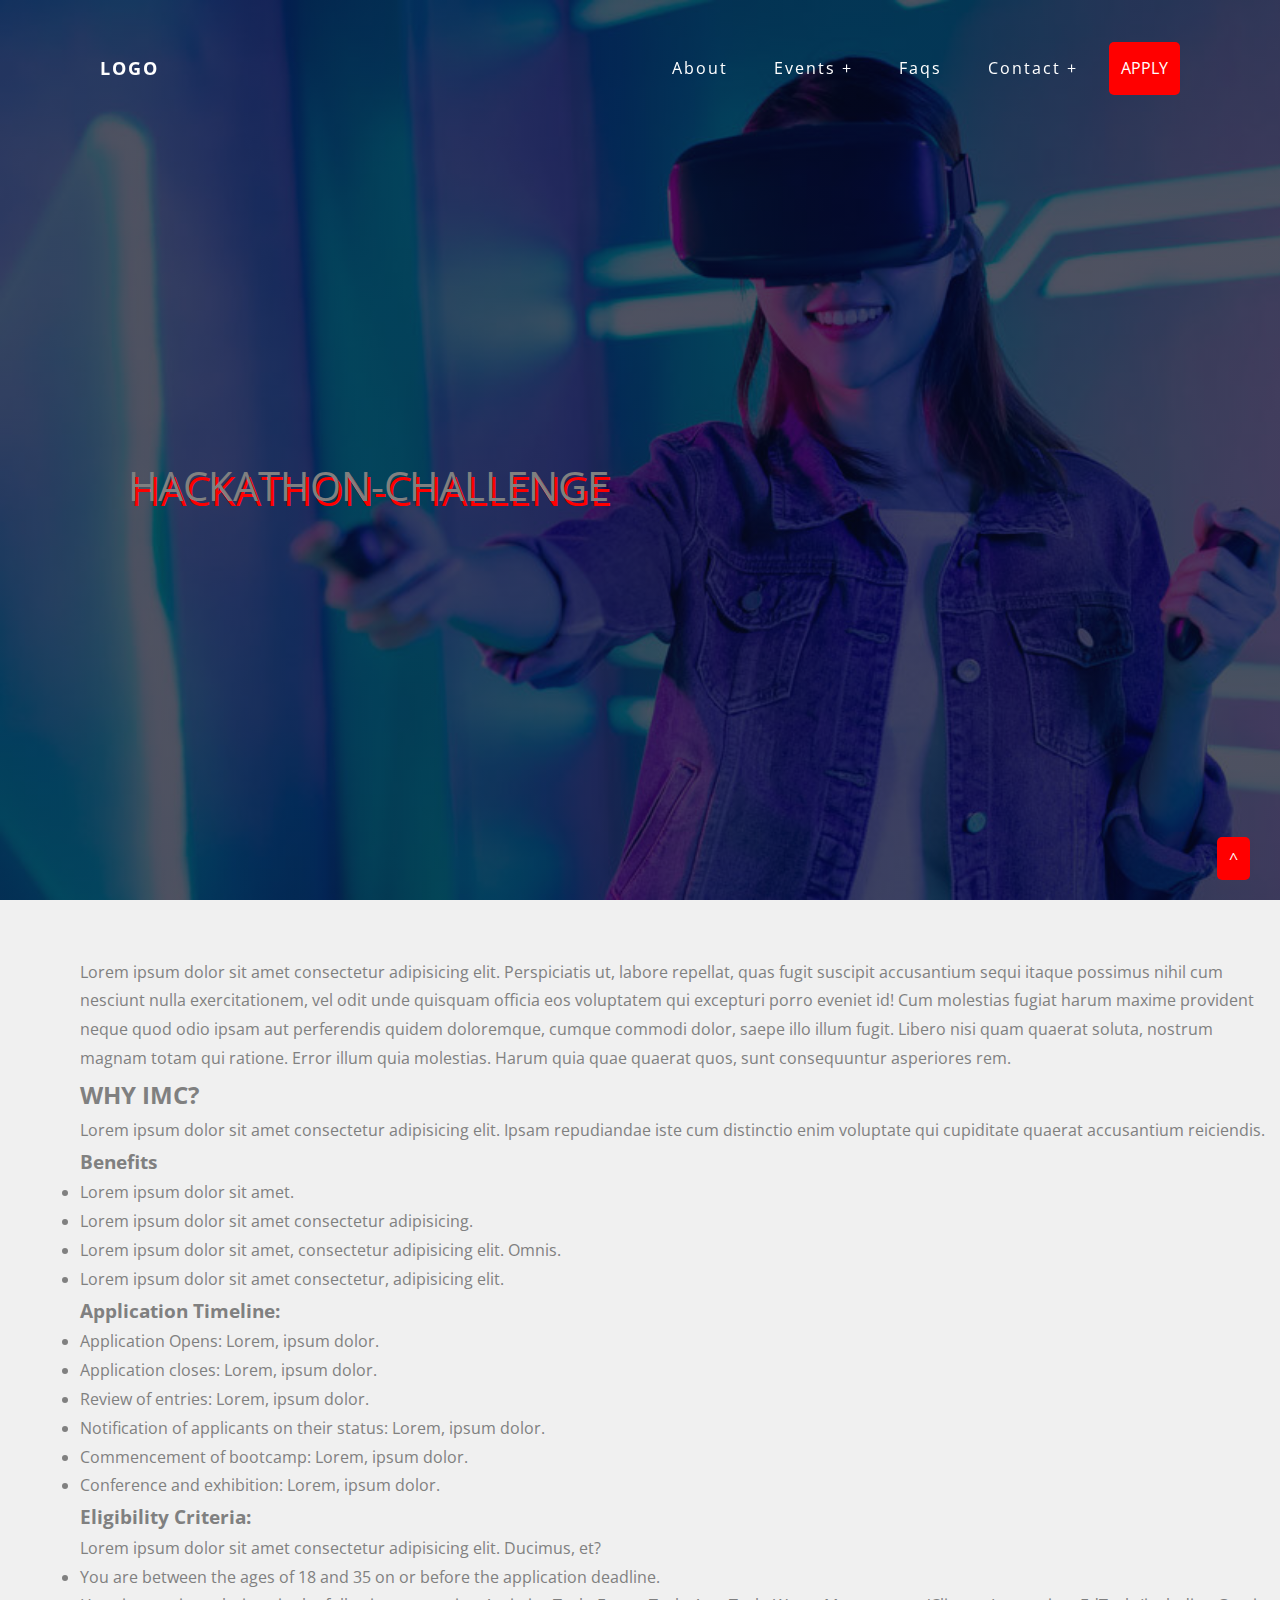
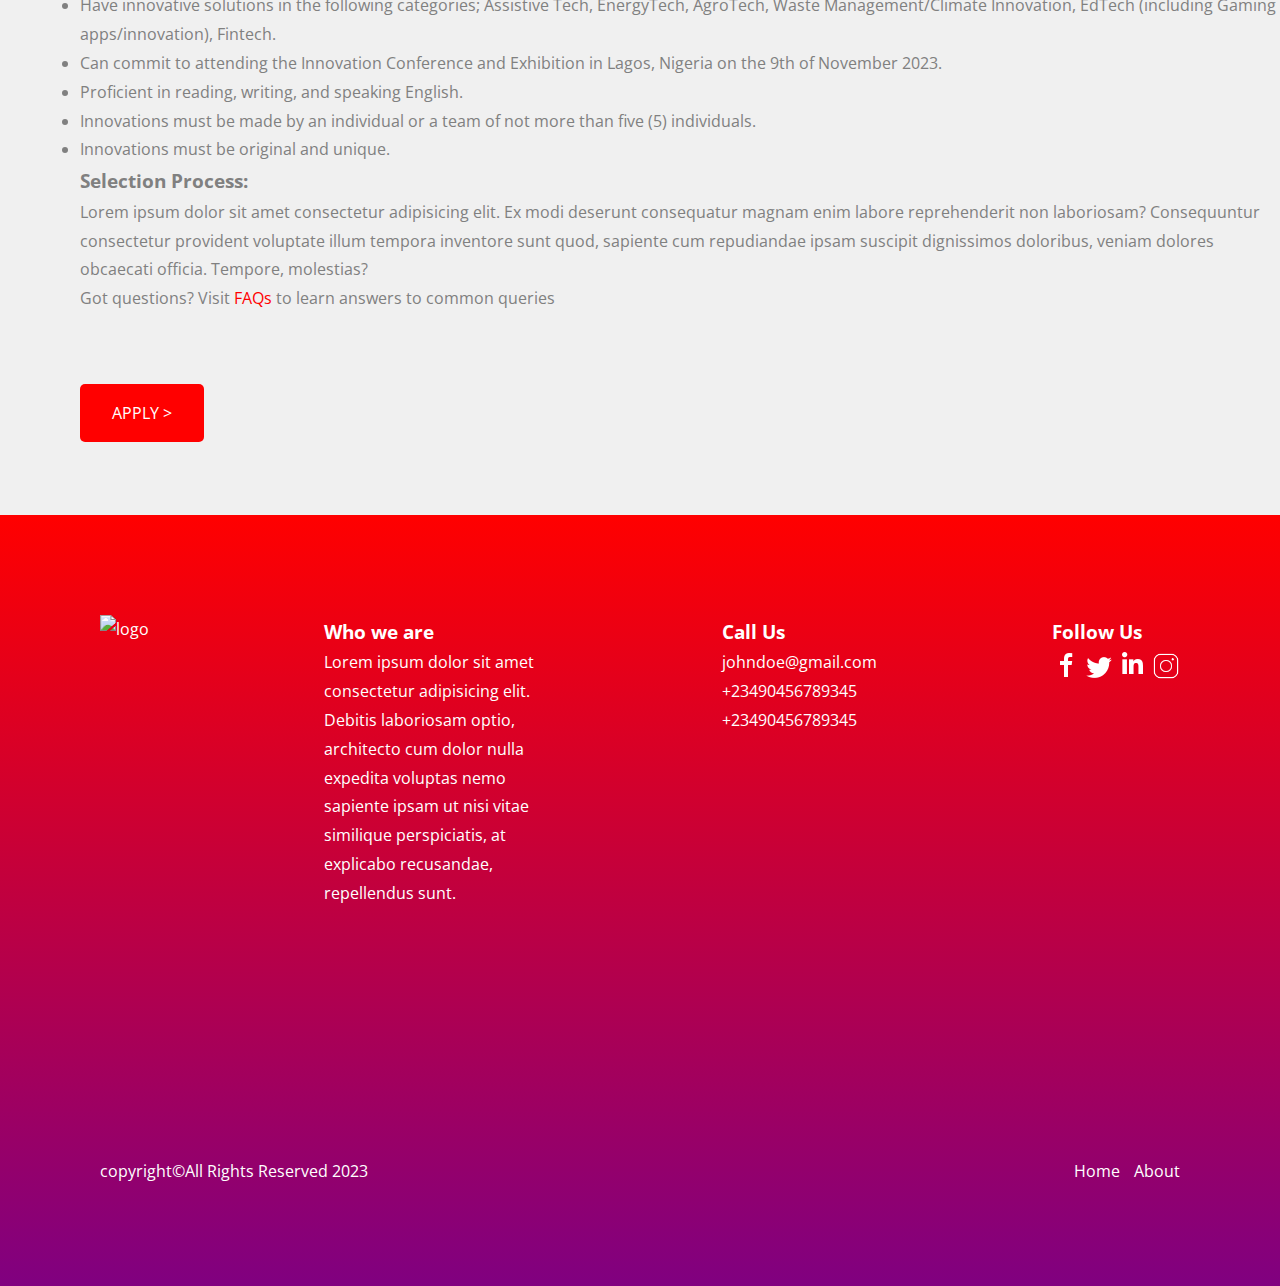
==== index.html @ 11016c51 "First commit" ====
<!DOCTYPE html>
<html lang="en">
  <head>
    <meta charset="UTF-8" />
    <meta http-equiv="X-UA-Compatible" content="IE=edge" />
    <meta name="viewport" content="width=device-width, initial-scale=1.0" />
    <link rel="stylesheet" href="style.css" />
    <link rel="preconnect" href="https://fonts.googleapis.com" />
    <link rel="preconnect" href="https://fonts.gstatic.com" crossorigin />
    <link
      href="https://fonts.googleapis.com/css2?family=Open+Sans:ital,wght@0,300;0,400;0,500;0,600;0,700;0,800;1,800&family=Poppins:wght@700&display=swap"
      rel="stylesheet"
    />

    <title>New Project</title>
  </head>
  <body>
    <!-- header-section -->

    <header>
      <a href="#" class="logo">Logo</a>
      <ul>
        <li><a href="About.html">About</a></li>
        <li class="nav-link" id="dropdown">
          <a href="" class="dropbtn">Events +</a>
          <div class="dropdown-content">
            <a href="">Event1</a>
            <a href="">Event2</a>
            <a href="">Event3</a>
          </div>
        </li>
        <li><a href="Faqs.Html">Faqs</a></li>
        <li class="nav-link" id="dropdown">
          <a href="" class="dropbtn">Contact +</a>
          <div class="dropdown-content">
            <a href="Contact.html">Make An Enquiry</a>
          </div>
        </li>
        <a href="http://bit.ly/naeees-2023" class="apply-btn">APPLY</a>
      </ul>
    </header>

    <section class="banner">
      <div class="img-txt">HACKATHON-CHALLENGE</div>
    </section>

    <!-- text-section -->

    <section class="container-text">
      <br /><br />
      <p>
        Lorem ipsum dolor sit amet consectetur adipisicing elit. Perspiciatis
        ut, labore repellat, quas fugit suscipit accusantium sequi itaque
        possimus nihil cum nesciunt nulla exercitationem, vel odit unde quisquam
        officia eos voluptatem qui excepturi porro eveniet id! Cum molestias
        fugiat harum maxime provident neque quod odio ipsam aut perferendis
        quidem doloremque, cumque commodi dolor, saepe illo illum fugit. Libero
        nisi quam quaerat soluta, nostrum magnam totam qui ratione. Error illum
        quia molestias. Harum quia quae quaerat quos, sunt consequuntur
        asperiores rem.
      </p>

      <div>
        <h2>WHY IMC?</h2>
        <p>
          Lorem ipsum dolor sit amet consectetur adipisicing elit. Ipsam
          repudiandae iste cum distinctio enim voluptate qui cupiditate quaerat
          accusantium reiciendis.
        </p>
      </div>

      <div>
        <h3>Benefits</h3>
        <ul>
          <li>Lorem ipsum dolor sit amet.</li>
          <li>Lorem ipsum dolor sit amet consectetur adipisicing.</li>
          <li>
            Lorem ipsum dolor sit amet, consectetur adipisicing elit. Omnis.
          </li>
          <li>Lorem ipsum dolor sit amet consectetur, adipisicing elit.</li>
        </ul>
      </div>

      <div>
        <h3>Application Timeline:</h3>
        <ul>
          <li>Application Opens: Lorem, ipsum dolor.</li>
          <li>Application closes: Lorem, ipsum dolor.</li>
          <li>Review of entries: Lorem, ipsum dolor.</li>
          <li>
            Notification of applicants on their status: Lorem, ipsum dolor.
          </li>
          <li>Commencement of bootcamp: Lorem, ipsum dolor.</li>
          <li>Conference and exhibition: Lorem, ipsum dolor.</li>
        </ul>
      </div>

      <div>
        <h3>Eligibility Criteria:</h3>
        <p>
          Lorem ipsum dolor sit amet consectetur adipisicing elit. Ducimus, et?
        </p>
        <ul>
          <li>
            You are between the ages of 18 and 35 on or before the application
            deadline.
          </li>
          <li>
            Have innovative solutions in the following categories; Assistive
            Tech, EnergyTech, AgroTech, Waste Management/Climate Innovation,
            EdTech (including Gaming apps/innovation), Fintech.
          </li>
          <li>
            Can commit to attending the Innovation Conference and Exhibition in
            Lagos, Nigeria on the 9th of November 2023.
          </li>
          <li>Proficient in reading, writing, and speaking English.</li>
          <li>
            Innovations must be made by an individual or a team of not more than
            five (5) individuals.
          </li>
          <li>Innovations must be original and unique.</li>
        </ul>
      </div>

      <div>
        <h3>Selection Process:</h3>
        <p>
          Lorem ipsum dolor sit amet consectetur adipisicing elit. Ex modi
          deserunt consequatur magnam enim labore reprehenderit non laboriosam?
          Consequuntur consectetur provident voluptate illum tempora inventore
          sunt quod, sapiente cum repudiandae ipsam suscipit dignissimos
          doloribus, veniam dolores obcaecati officia. Tempore, molestias?
        </p>
      </div>

      <div>
        <p>
          Got questions? Visit
          <a href="Faqs.Html" style="text-decoration: none; color: red">FAQs</a> to learn
          answers to common queries
        </p>
        <br /><br /><br />

        <a href="http://bit.ly/naeees-2023" class="apply-btn2">APPLY ></a>
      </div>
    </section>

    <br /><br /><br />

    <!-- footer-section -->

    <footer>
      <div class="footer-1">
        <img src="" alt="logo" />
        <div>
          <h3>Who we are</h3>
          <p style="word-wrap: break-word; width: 14em;">
            Lorem ipsum dolor sit amet consectetur 
            adipisicing elit. Debitis laboriosam optio, architecto 
            cum dolor nulla expedita 
            voluptas nemo sapiente ipsam ut nisi 
            vitae similique perspiciatis,
            at explicabo recusandae, repellendus sunt.
          </p>
        </div>

        <div>
          <h3>Call Us</h3>
          <p>
            johndoe@gmail.com <br />+23490456789345 <br />
            +23490456789345
          </p>
        </div>
        <div>
          <h3>Follow Us</h3>
          <div class="social-links">
            <a href=""><img src="images/icons8-facebook-30.png" alt="" /></a>
            <a href=""><img src="images/icons8-twitter-26.png" alt="" /></a>
            <a href=""><img src="images/icons8-linkedin-32.png" alt="" /></a>
            <a href=""
              ><img src="images/icons8-instagram-50(1).png" alt="" width="28px"
            /></a>
          </div>
        </div>
      </div>

      <div class="footer2">
        <p style="color: white">copyright&copy;All Rights Reserved 2023</p>

        <div class="footer3">
          <a href="index.html">Home</a>
          <a href="About.html" style="margin-left: 10px">About</a>

          <div class="scrollTop" onclick="scrollToTop()">^</div>
        </div>
      </div>
    </footer>

    <script src="app.js"></script>
  </body>
</html>
---- style.css ----
* {
  margin: 0;
  padding: 0;
  box-sizing: border-box;
  scroll-behavior: smooth;
}
body {
  font-family: "Open Sans", sans-serif;
  background-color: rgb(240, 240, 240);
  color: grey;
  line-height: 1.8;
  min-height: 200vh;
}
header {
  position: fixed;
  top: 0;
  left: 0;
  width: 100%;
  display: flex;
  justify-content: space-between;
  align-items: center;
  transition: 0.6s;
  padding: 40px 100px;
  z-index: 100000;
}
header.sticky {
  padding: 5px 100px;
  background: white;
}
header .logo {
  position: relative;
  font-weight: 700;
  color: white;
  text-decoration: none;
  font-size: 18px;
  text-transform: uppercase;
  letter-spacing: 2px;
  transition: 0.6s;
}
header ul {
  position: relative;
  display: flex;
  justify-content: center;
  align-items: center;
}
header ul li {
  position: relative;
  list-style: none;
}
header ul li a {
  position: relative;
  margin: 0 15px;
  text-decoration: none;
  color: white;
  letter-spacing: 2px;
  font-weight: 500px;
  transition: 0.5s;
}
header ul li a:hover {
  color: red;
}
header ul li a:active {
  color: red;
}
header.sticky .logo,
header.sticky ul li a {
  color: black;
}
header.sticky .logo,
header.sticky ul li a:hover {
  color: red;
}
.banner {
  position: relative;
  width: 100%;
  height: 100vh;
  background: linear-gradient(rgba(4, 9, 30, 0.7), rgba(4, 9, 30, 0.7)),
    url(images/vr-img.jpg);
  background-size: cover;
}
.img-txt {
  position: absolute;
  top: 50%;
  left: 10%;
  font-size: 40px;
  text-shadow: 3px 5px red;
}
.nav-link a,
.dropbtn {
  display: block;
  color: white;
  text-align: center;
  padding: 14px 16px;
  text-decoration: none;
}
.nav-link #dropdown {
  display: inline-block;
}
.dropdown-content {
  display: none;
  position: absolute;
  background-color: white;
  min-width: 160px;
  z-index: 1;
}
.dropdown-content a {
  padding: 12px 16px;
  text-decoration: none;
  display: block;
  color: black;
}
.dropdown-content a:hover {
  background: pink;
  color: red;
}
#dropdown:hover .dropdown-content {
  display: block;
}
.apply-btn {
  padding: 12px;
  background-color: red;
  color: white;
  list-style-type: none;
  text-decoration: none;
  border-radius: 5px;
}
.apply-btn:hover {
  background-color: purple;
  transition: 0.6s ease;
}
.apply-btn2 {
  padding: 18px 32px;
  width: 70px;
  background-color: red;
  color: white;
  list-style-type: none;
  text-decoration: none;
  border-radius: 5px;
}
.container-text {
  margin-left: 80px;
}
.social-links a {
  text-decoration: none;
  color: red;
}
footer {
  background: linear-gradient(to bottom, red 0%, purple 100%);;
  padding: 100px;
}
.footer-1 {
  display: flex;
  justify-content: space-between;
  color: white;
}
.footer2 {
  display: flex;
  justify-content: space-between;
  margin-top: 250px;
}
.footer3 a {
  justify-content: space-between;
  color: white;
  list-style-type: none;
  text-decoration: none;
}
.footer3 a:hover {
  color: red;
}
.scrollTop {
  padding: 7px 12px;
  background-color: red;
  color: white;
  position: fixed;
  bottom: 20px;
  right: 30px;
  cursor: pointer;
  border-radius: 5px;
}

/* About Page */
.join-event {
  padding: 20px;
  text-decoration: none;
  background: linear-gradient(to bottom, red 0%, purple 100%);;
  color: white;
  border-radius: 4px;
}
.about-section {
  display: flex;
  justify-content: space-between;
  margin: 80px;
}

/* Contact Page */
.contact-container {
  padding-left: 80px;
  background: url(images/plainbakgrnd.jpg);
}
.contact-section1 {
  display: flex;
  justify-content: space-between;
  margin: 80px;
}
.email-box,
.call-box {
  background: linear-gradient(to bottom, red 0%, purple 100%);;
  padding: 40px;
  text-align: center;
  color: white;
  border-radius: 5px;
}
.contact-section2 {
  padding: 30px 200px 0 0;
}
.main {
  margin-left: 80px;
}
input[type="text"] {
  width: 20%;
  padding: 12px 20px;
  margin: 8px 0;
  box-sizing: border-box;
  border: 3px solid #ccc;
  border-radius: 5px;
  -webkit-transition: 0.5s;
  transition: 0.5s;
  outline: none;
}
input[type="text"]:focus {
  border: 3px solid #555;
}
textarea {
  width: 61%;
  height: 150px;
  padding: 12px 20px;
  box-sizing: border-box;
  border: 2px solid #ccc;
  border-radius: 4px;
  background-color: #f8f8f8;
  font-size: 16px;
  resize: none;
  outline: none;
}
.submit-btn {
  padding: 15px;
  margin-top: 50px;
  background: linear-gradient(to bottom, red 0%, purple 100%);
  color: white;
  border-radius: 5px;
  outline: none;
  font-size: 16px;
  cursor: pointer;
  text-decoration: none;
}

/* FAQS */
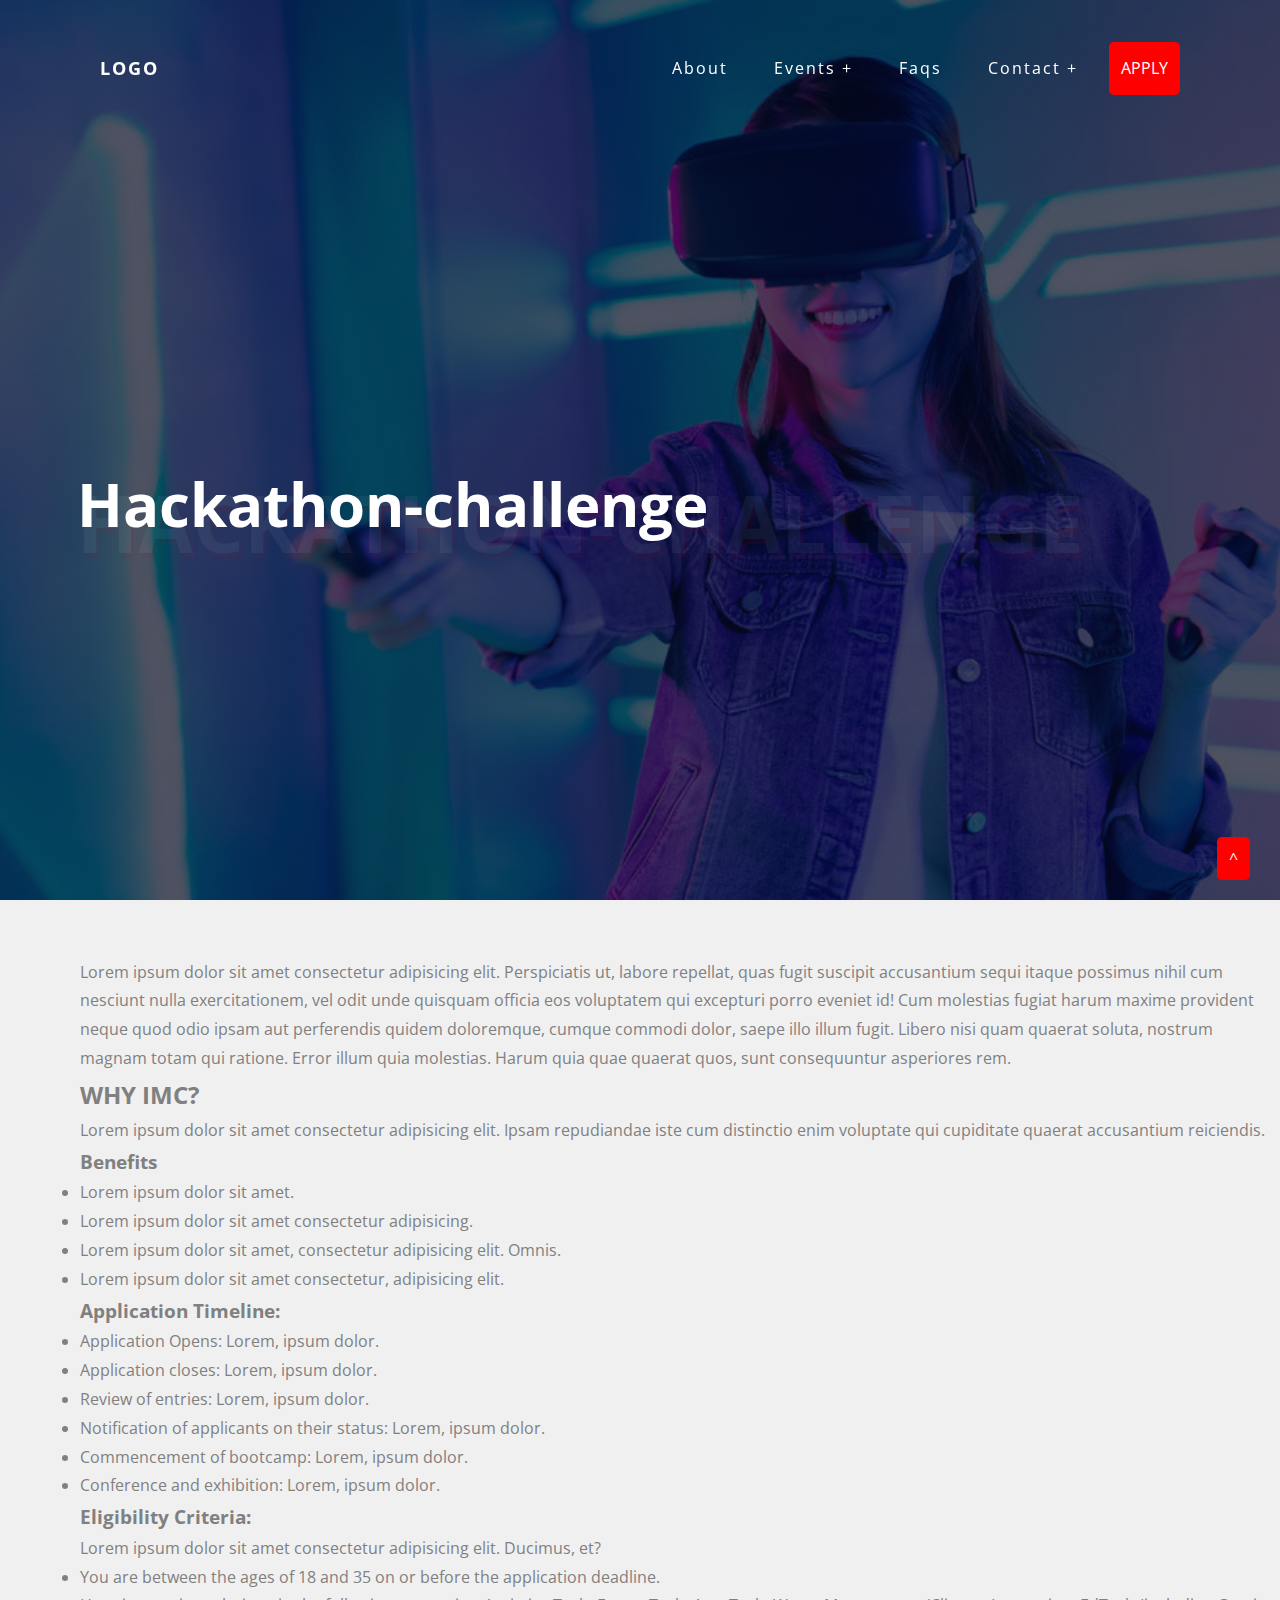
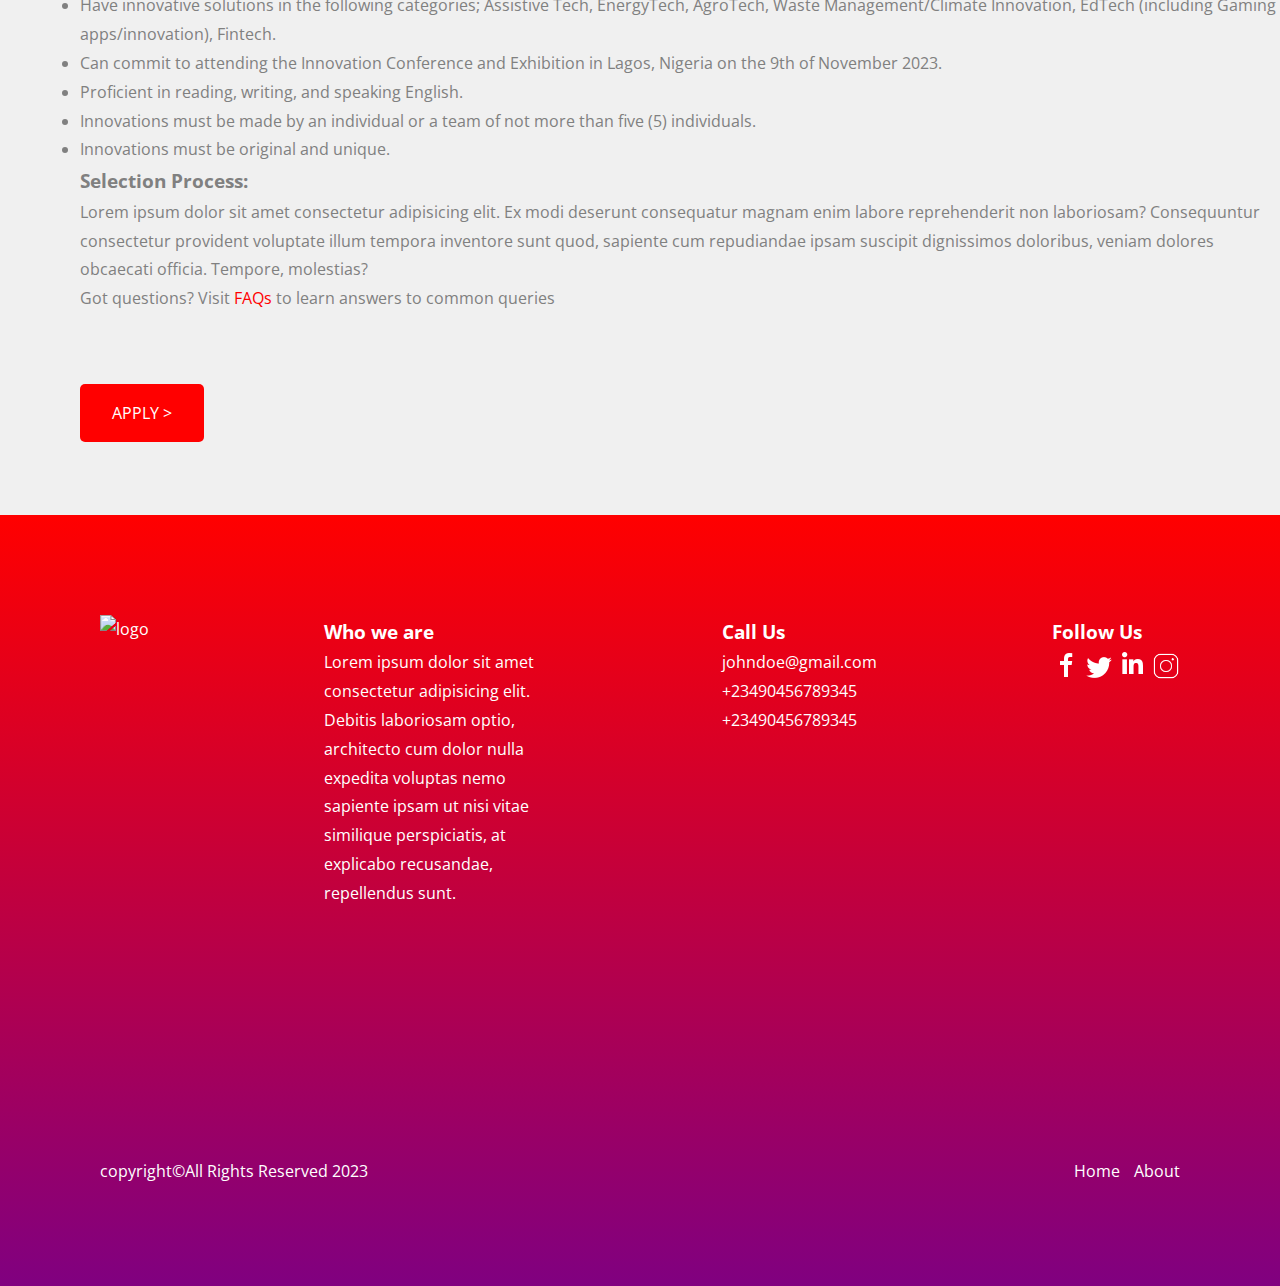
==== commit ed798410: "second commit" ====
--- a/index.html
+++ b/index.html
@@ -41,7 +41,9 @@
     </header>
 
     <section class="banner">
-      <div class="img-txt">HACKATHON-CHALLENGE</div>
+      <div class="img-txt">Hackathon-challenge </div>
+      <span class="img-txt1">Hackathon-challenge</span>
+      
     </section>
 
     <!-- text-section -->
--- a/style.css
+++ b/style.css
@@ -81,9 +81,22 @@
 .img-txt {
   position: absolute;
   top: 50%;
-  left: 10%;
-  font-size: 40px;
+  left: 6%;
+  font-size: 80px;
+  font-weight: bold;
+  color: white;
+  opacity: 0.05;
+  text-transform: uppercase;
   text-shadow: 3px 5px red;
+}
+.img-txt1{
+  position: absolute;
+  top: 50%;
+  left: 6%;
+  font-size: 60px;
+  font-weight: bold;
+  color: white;
+
 }
 .nav-link a,
 .dropbtn {
